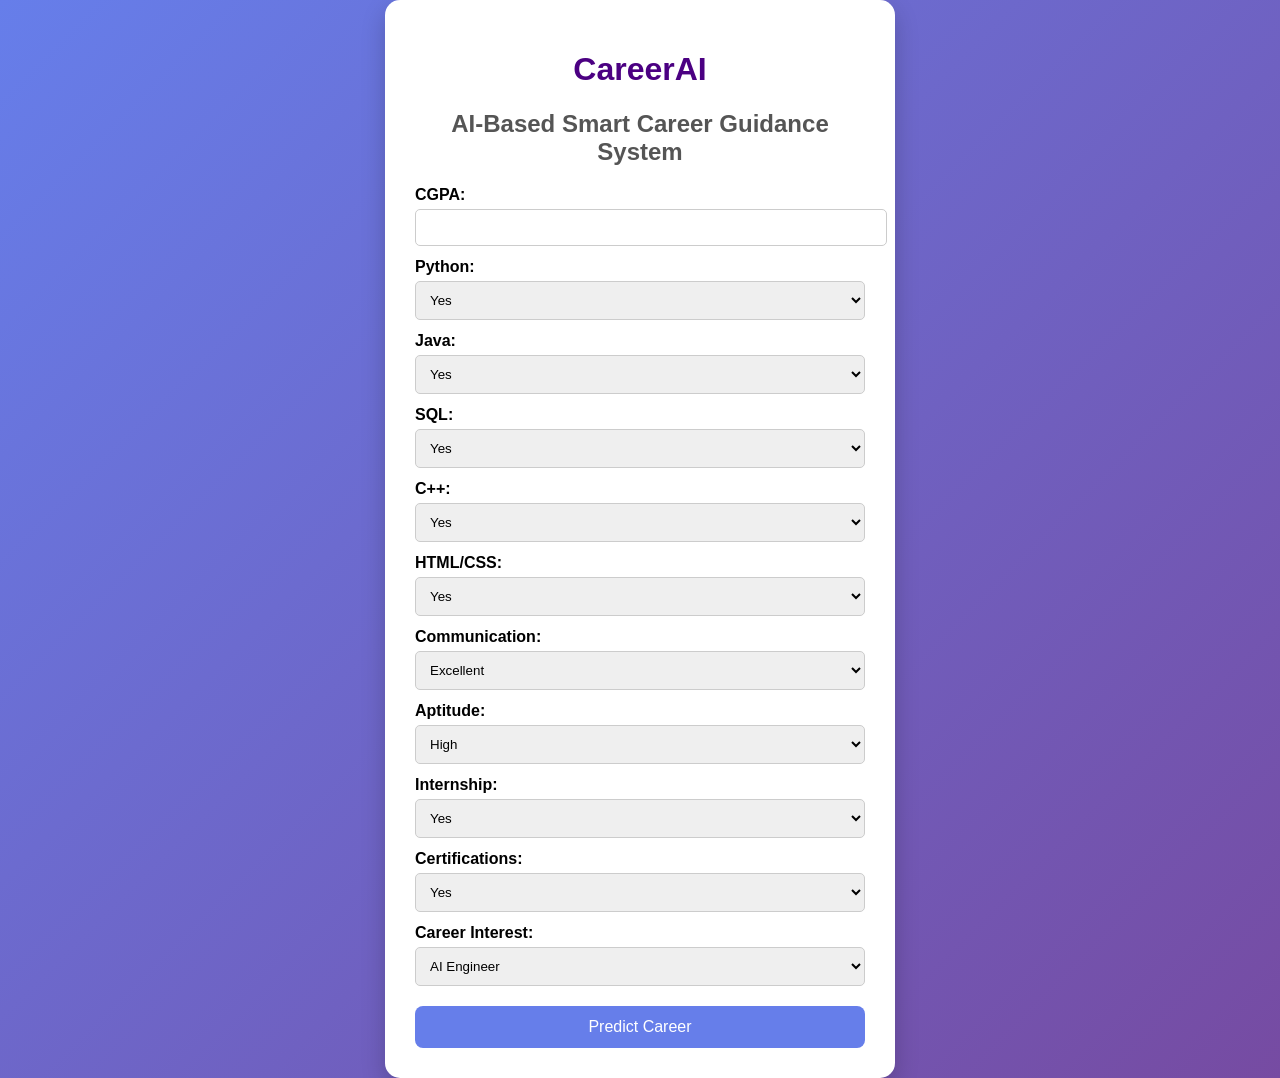
==== templates/index.html @ 9e7362c0 "Initial commit" ====
<!DOCTYPE html>
<html>
<head>
    <title>CareerAI - Career Prediction</title>
    <link rel="stylesheet" href="/static/style.css">
</head>

<body>

<div class="container">

<h1>CareerAI</h1>
<h2>AI-Based Smart Career Guidance System</h2>

<form action="/predict" method="POST">

<label>CGPA:</label>
<input type="number" step="0.01" name="cgpa" required>


<label>Python:</label>
<select name="python">
<option>Yes</option>
<option>No</option>
</select>


<label>Java:</label>
<select name="java">
<option>Yes</option>
<option>No</option>
</select>


<label>SQL:</label>
<select name="sql">
<option>Yes</option>
<option>No</option>
</select>


<label>C++:</label>
<select name="cpp">
<option>Yes</option>
<option>No</option>
</select>


<label>HTML/CSS:</label>
<select name="html">
<option>Yes</option>
<option>No</option>
</select>


<label>Communication:</label>
<select name="communication">
<option>Excellent</option>
<option>Good</option>
<option>Average</option>
<option>Poor</option>
</select>


<label>Aptitude:</label>
<select name="aptitude">
<option>High</option>
<option>Medium</option>
<option>Low</option>
</select>


<label>Internship:</label>
<select name="internship">
<option>Yes</option>
<option>No</option>
</select>


<label>Certifications:</label>
<select name="certification">
<option>Yes</option>
<option>No</option>
</select>


<label>Career Interest:</label>
<select name="interest">

<option>AI Engineer</option>
<option>Data Scientist</option>
<option>Software Engineer</option>
<option>Web Developer</option>
<option>Cloud Engineer</option>
<option>Cyber Security Analyst</option>
<option>Data Analyst</option>
<option>Android Developer</option>

</select>


<button type="submit">
Predict Career
</button>


</form>

</div>

</body>
</html>
---- static/style.css ----
body {
    font-family: Arial, sans-serif;
    background: linear-gradient(135deg, #667eea, #764ba2);
    min-height: 100vh;
    margin: 0;
    display: flex;
    justify-content: center;
    align-items: center;
}


.container {
    background: white;
    width: 450px;
    padding: 30px;
    border-radius: 15px;
    box-shadow: 0px 10px 25px rgba(0, 0, 0, 0.2);
}


h1 {
    text-align: center;
    color: #4b0082;
}


h2 {
    text-align: center;
    color: #555;
}


label {
    display: block;
    margin-top: 12px;
    font-weight: bold;
}


input,
select {

    width: 100%;
    padding: 10px;
    margin-top: 5px;

    border-radius: 5px;
    border: 1px solid #ccc;

}


button {

    width: 100%;
    padding: 12px;

    margin-top: 20px;

    background: #667eea;
    color: white;

    border: none;
    border-radius: 8px;

    font-size: 16px;
    cursor: pointer;

}


button:hover {

    background: #4b0082;

}


.result-box {

    margin-top: 20px;

    padding: 20px;

    background: #667eea;

    color: white;

    text-align: center;

    font-size: 25px;

    border-radius: 10px;

    font-weight: bold;

}
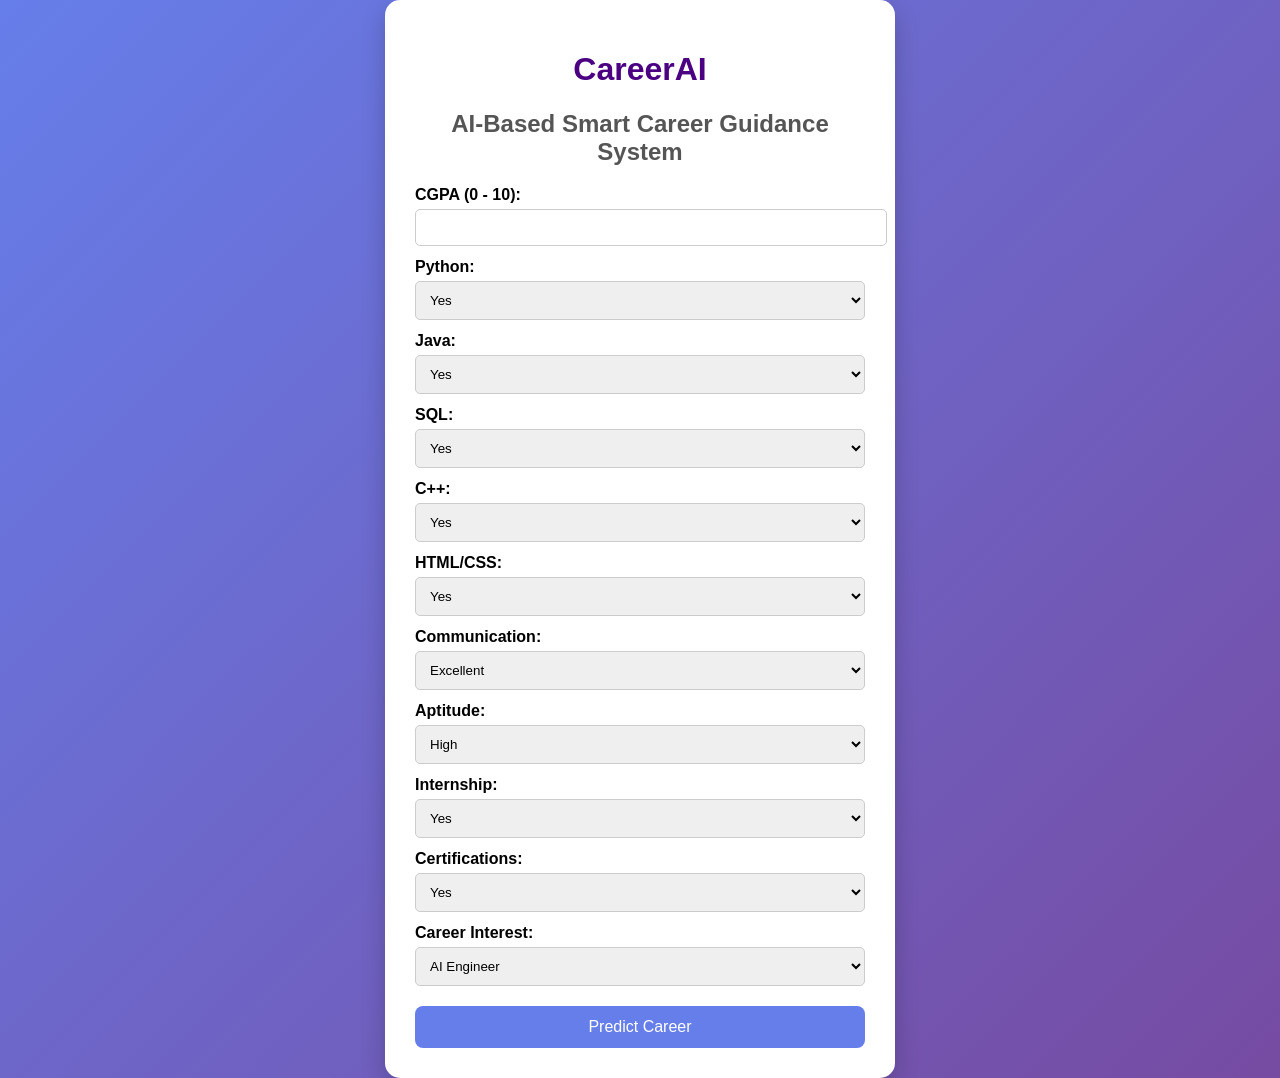
==== commit 1c43941f: "fixed  maximum range of cgpa" ====
--- a/templates/index.html
+++ b/templates/index.html
@@ -14,9 +14,17 @@
 
 <form action="/predict" method="POST">
 
-<label>CGPA:</label>
-<input type="number" step="0.01" name="cgpa" required>
+<label>CGPA (0 - 10):</label>
 
+<input
+    type="number"
+    name="cgpa"
+    min="0"
+    max="10"
+    step="0.01"
+    oninput="if(this.value > 10) this.value = 10; if(this.value < 0) this.value = 0;"
+    required
+>
 
 <label>Python:</label>
 <select name="python">
